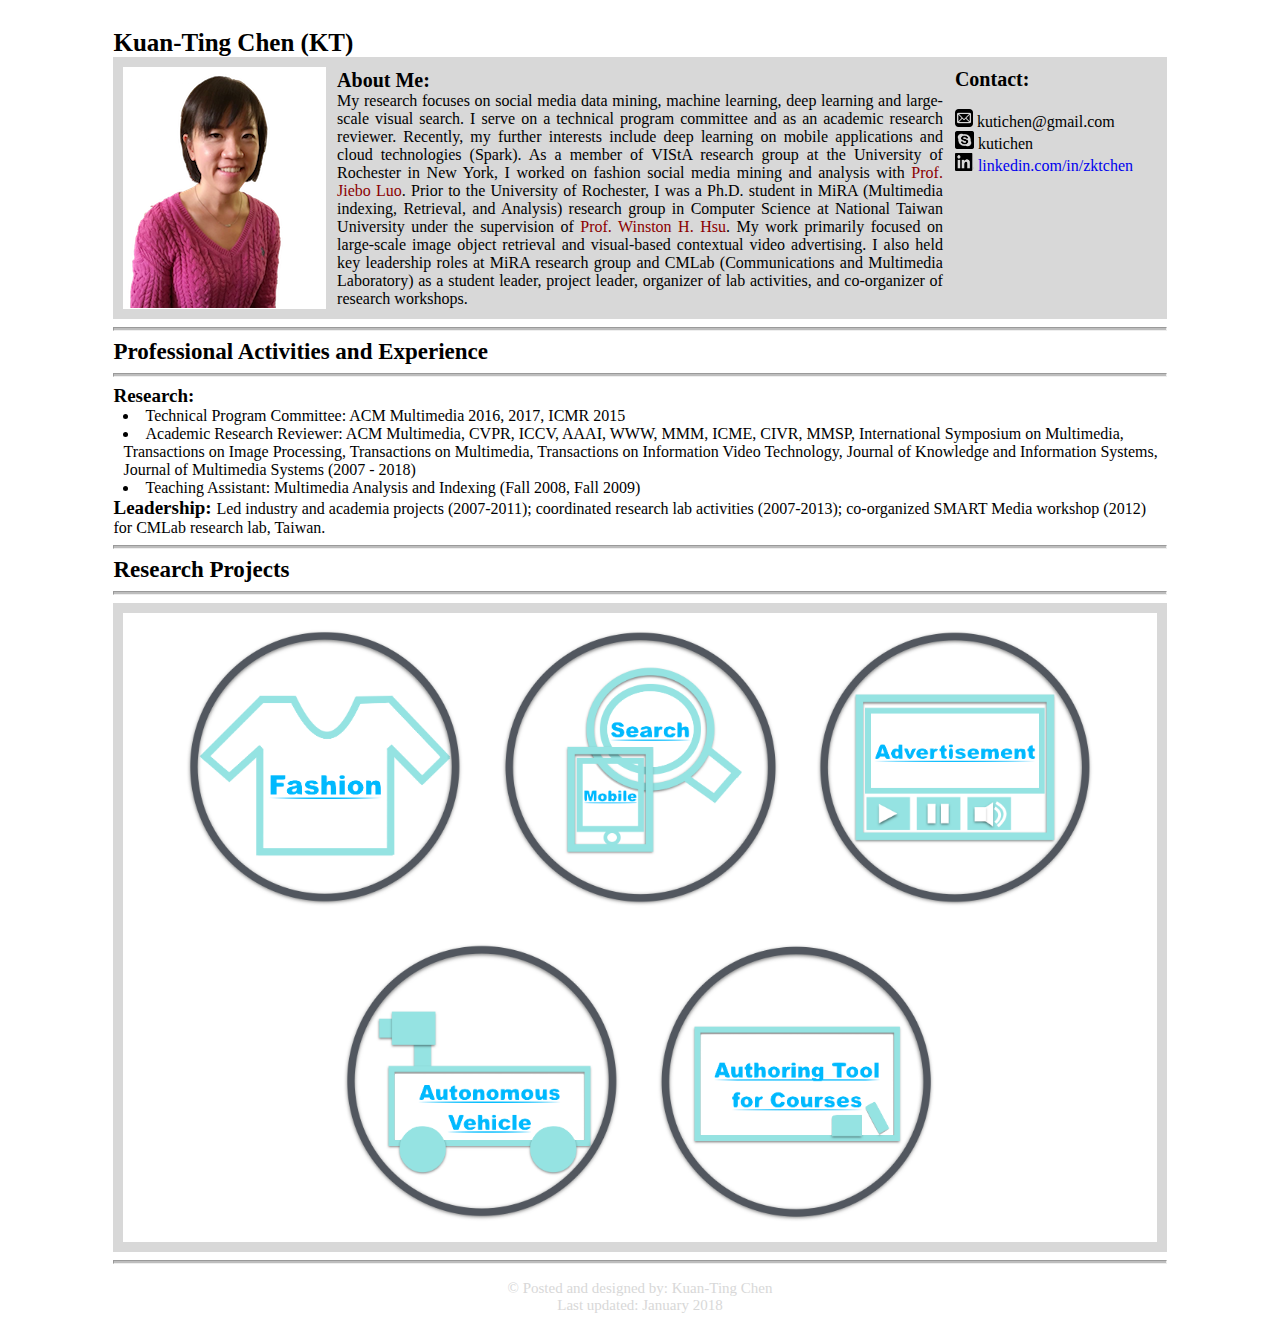
==== index.html @ 11145e9f "create webpage" ====
<html>
	<head>
		<title>Chen, Kuan-Ting (KT)</title>
		<link rel="icon" href="img/kts.ico" type="image/x-icon"/>
		<link rel="stylesheet" type="text/css" href="mainstyle.css">
	</head>
	<body>
	<table> 
		<td class = "layoutu"> </td>
		<td class="layoutm">
			<br />
			<span id = name> Kuan-Ting Chen (KT)</span>
			<table class = "inside" >
				<br /> 
				<td class = "introl">
					<img class = "me" src="img/KT.png" alt="KT" />
				</td>

				<td class = "introm"> 
					<p class = "intro">
						<span id = "t1"> About Me:</span><br />
						My research focuses on social media data mining, machine learning, deep learning and large-scale visual search. I serve on a technical program committee and as an academic research reviewer. Recently, my further interests include deep learning on mobile applications and cloud technologies (Spark). As a member of VIStA research group at the University of Rochester in New York, I worked on fashion social media mining and analysis with <a class= "ref" href="http://www.cs.rochester.edu/u/jluo/">Prof. Jiebo Luo</a>. Prior to the University of Rochester, I was a Ph.D. student in MiRA (Multimedia indexing, Retrieval, and Analysis) research group in Computer Science at National Taiwan University under the supervision of <a class= "ref" href="http://www.csie.ntu.edu.tw/~winston/">Prof. Winston H. Hsu</a>. My work primarily focused on large-scale image object retrieval and visual-based contextual video advertising. I also held key leadership roles at MiRA research group and CMLab (Communications and Multimedia Laboratory) as a student leader, project leader, organizer of lab activities, and co-organizer of research workshops.
					</p>

		    	</td> 

		    	<td class = "intror">
		    		<p>
		    			<span id = "t1">Contact: </span> <br /> 
						<br />
		    			<a href="mailto:kutichen@gmail.com"><img src="img/mail.png" width="18" height="18"/></a> kutichen@gmail.com <br />
		    			<a href="index.html#Skype:kutichen"><img src="img/skype.png" width="19" height="18" /></a> kutichen <br />
		    			<img src="img/linkedIn.png" width="19" height="18" /> <a href="http://www.linkedin.com/in/zktchen">linkedin.com/in/zktchen</a>
		    			

		    		
		    		</p> 
		    	</td> 	
			</table>

			<hr>
			<span id = "titem"> Professional Activities and Experience </span>
			<hr>
			<span id = "tsubitem"> Research: </span>
			<li>Technical Program Committee: ACM Multimedia 2016, 2017, ICMR 2015 <br /></li>
			<li>Academic Research Reviewer: ACM Multimedia, CVPR, ICCV, AAAI, WWW, MMM, ICME, CIVR, MMSP, International Symposium on Multimedia,  Transactions on Image Processing, Transactions on Multimedia, Transactions on Information Video Technology, Journal of Knowledge and Information Systems, Journal of Multimedia Systems (2007 - 2018) <br /></li>
			<li>Teaching Assistant: Multimedia Analysis and Indexing (Fall 2008, Fall 2009) <br /></li>	
			
			<span id = "tsubitem"> Leadership: </span> 
			Led industry and academia projects (2007-2011); coordinated research lab activities (2007-2013); co-organized SMART Media workshop (2012) for CMLab research lab, Taiwan.<br />
			 
			<hr>
			<span id = "titem"> Research Projects </span>
			<hr>
			<table class = "inside" >
				<td class = "project">
			 		<p align="center">
			 			<a href="./project/Fashion.html" target="blank">  <img src="img/fashion.png" width="30%" /></a>
			 			<a href="./project/Search.html" target="blank">  <img src="img/search.png"  width="30%"/></a>
			 			<a href="./project/Ad.html" target="blank"> <img src="img/ad.png" width="30%"/></a>
			 			<a href="./project/Vehicle.html" target="blank">  <img src="img/vehicle.png" width="30%"/></a>
			 			<a href="./project/Course.html" target="blank">  <img src="img/course.png" width="30%"/></a>
			 		</p>
			 	</td>
			 </table>

			 <hr>
			 <footer>
			 	<p align="center"> 
			 	<span id = "tfoot">
			 		&copy; Posted and designed by: Kuan-Ting Chen <br/>Last updated: January 2018
			 	</span>
			 	</p>
			 </footer>
		</td>
		<td class = "layoutu"> </td>
	</table>	
	</body>
</html>
---- mainstyle.css ----
a.ref:link {
    color:#8B0000; 
    text-decoration: none;
}

a:link {
    text-decoration: none;
}

p.intro{
    text-align:justify;
}

p.introl{
    margin-top:1px;
}

#t1{
    color:#000000;
    font-size: 20px;
    font-weight:bold;
}

#titem{
    color:#000000;
    font-size: 23px;
    font-weight:bold;
}

#tsubitem{
    color:#000000;
    font-size: 19px;
    font-weight:bold;
}

#tfoot{
    color:#D8D8D8;
    font-size: 15px;
}
#name{
    color:#000000;
    font-size: 25px;
    font-weight:bold;
}
img.me{
    width:180px;
    height:240px; 
    background-color:#FFFFFF;  
}

hr{
    color: #BDBDBD;
    background-color:#BDBDBD;
    height: 2px;
    position:center;
}

li{
    margin-left:10px;
    margin-right:00px;
}
td.layoutu{
    width:8%;
}

td.layoutm{
    width:84%;
}

td.introl{
    width:20%;
    background-color:#FFFFFF;
}

td.introi{
    width:20%;
    vertical-align:top;
    
}

td.intror{
    width:20%;
    vertical-align:top;
    
}

table.inside{
    background-color:#D8D8D8;
    border-spacing:10px;
}

td.project{
    background-color:#FFFFFF;
}
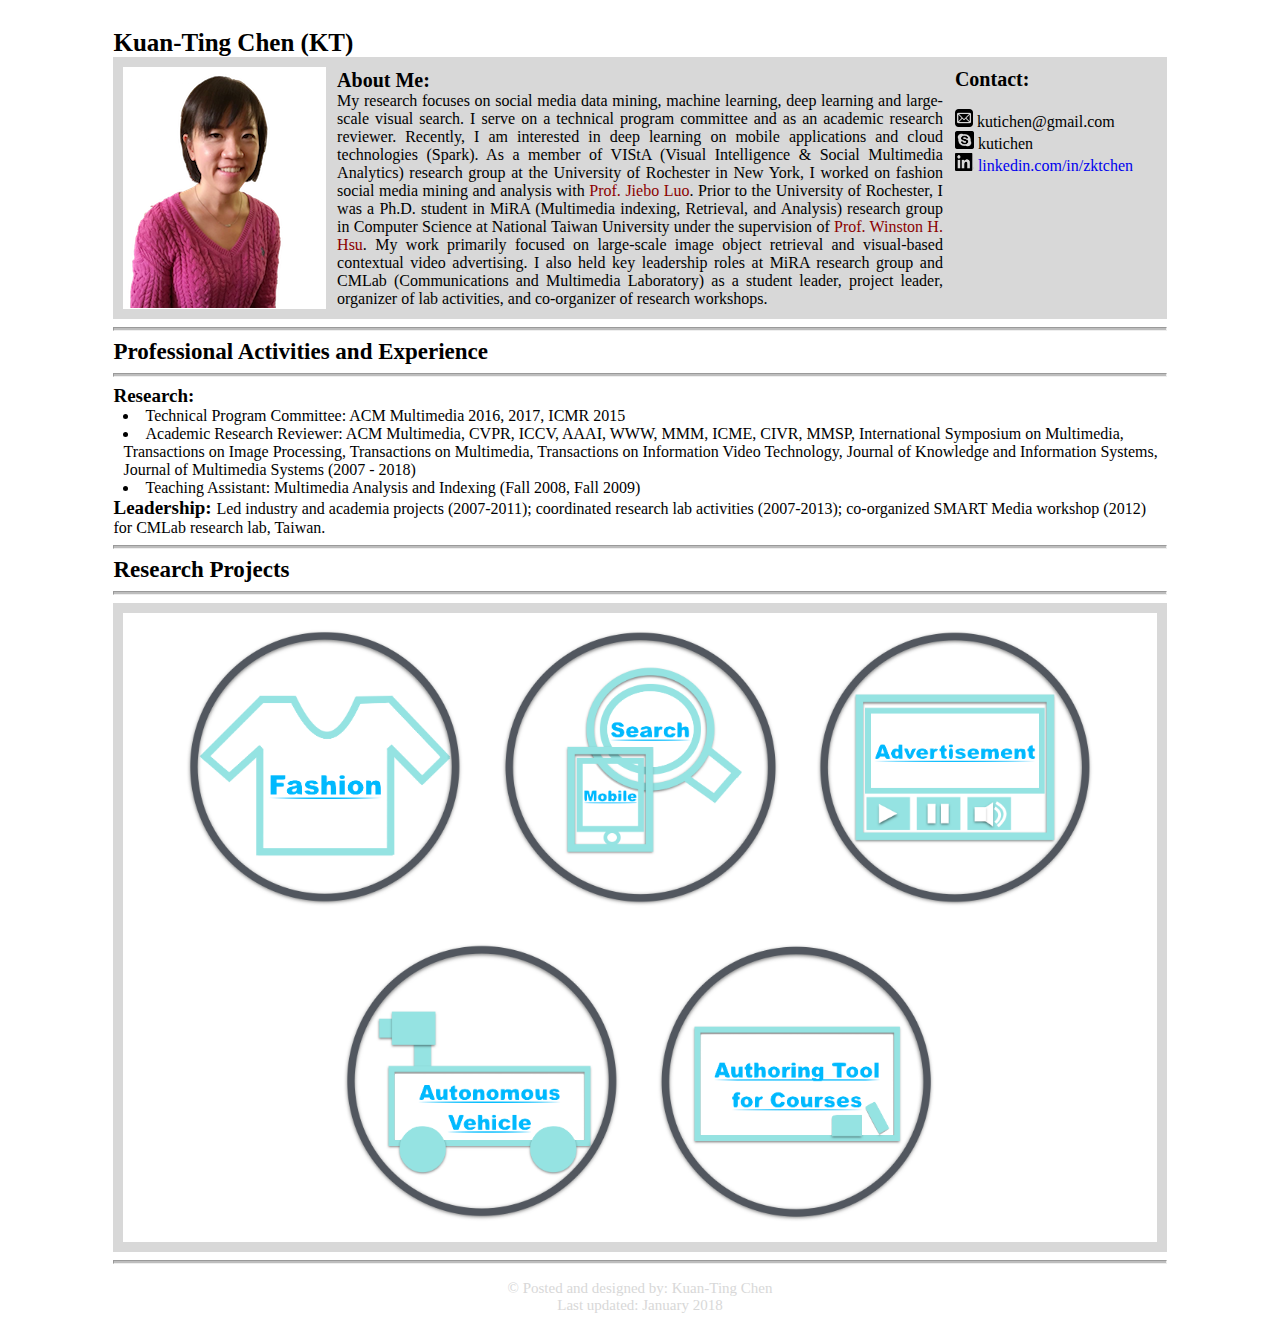
==== commit fd0e1e4a: "slightly revise index.html" ====
--- a/index.html
+++ b/index.html
@@ -19,7 +19,7 @@
 				<td class = "introm"> 
 					<p class = "intro">
 						<span id = "t1"> About Me:</span><br />
-						My research focuses on social media data mining, machine learning, deep learning and large-scale visual search. I serve on a technical program committee and as an academic research reviewer. Recently, my further interests include deep learning on mobile applications and cloud technologies (Spark). As a member of VIStA research group at the University of Rochester in New York, I worked on fashion social media mining and analysis with <a class= "ref" href="http://www.cs.rochester.edu/u/jluo/">Prof. Jiebo Luo</a>. Prior to the University of Rochester, I was a Ph.D. student in MiRA (Multimedia indexing, Retrieval, and Analysis) research group in Computer Science at National Taiwan University under the supervision of <a class= "ref" href="http://www.csie.ntu.edu.tw/~winston/">Prof. Winston H. Hsu</a>. My work primarily focused on large-scale image object retrieval and visual-based contextual video advertising. I also held key leadership roles at MiRA research group and CMLab (Communications and Multimedia Laboratory) as a student leader, project leader, organizer of lab activities, and co-organizer of research workshops.
+						My research focuses on social media data mining, machine learning, deep learning and large-scale visual search. I serve on a technical program committee and as an academic research reviewer. Recently, I am interested in deep learning on mobile applications and cloud technologies (Spark). As a member of VIStA (Visual Intelligence & Social Multimedia Analytics) research group at the University of Rochester in New York, I worked on fashion social media mining and analysis with <a class= "ref" href="http://www.cs.rochester.edu/u/jluo/">Prof. Jiebo Luo</a>. Prior to the University of Rochester, I was a Ph.D. student in MiRA (Multimedia indexing, Retrieval, and Analysis) research group in Computer Science at National Taiwan University under the supervision of <a class= "ref" href="http://www.csie.ntu.edu.tw/~winston/">Prof. Winston H. Hsu</a>. My work primarily focused on large-scale image object retrieval and visual-based contextual video advertising. I also held key leadership roles at MiRA research group and CMLab (Communications and Multimedia Laboratory) as a student leader, project leader, organizer of lab activities, and co-organizer of research workshops.
 					</p>
 
 		    	</td> 
